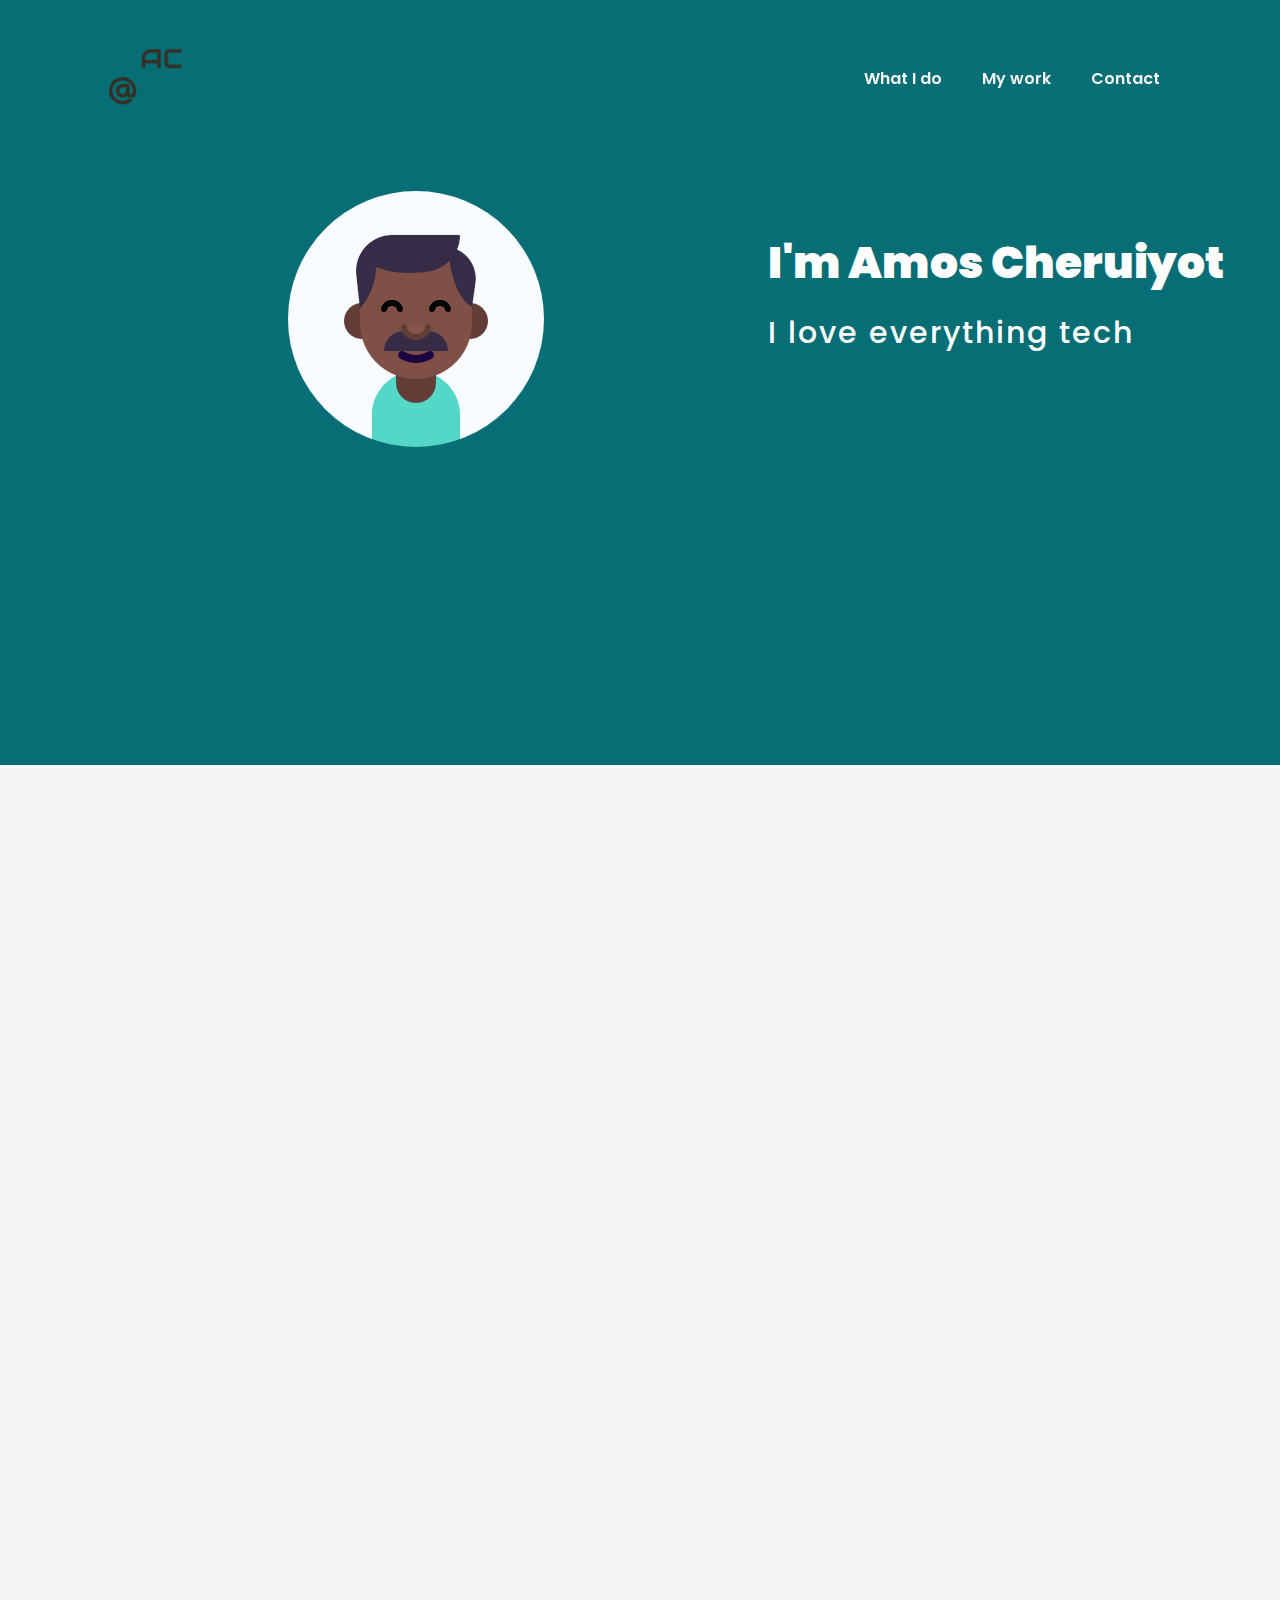
==== nav.html @ 0b88979d "Added nav+hero" ====
<!DOCTYPE html>
<html lang="en">
<head>
    <meta charset="UTF-8">
    <title>Sticky Navbar</title>
    <link rel="stylesheet" href="assets/css/custom.css">
</head>
<body>
    <header>
        <a href="">
            <img src="./assets/img/logo.png"  class="logo" alt="logo">
        </a>
        <ul>
            <li><a href="#" class="logo"> What I do </a></li>
            <li><a href="#" class="logo">My work</a></li>
            <li><a href="#" class="logo"> Contact </a></li>
        </ul>
    </header>
    <section class="banner">
        <div class="grid-2">
            <!--Column2-->
            <div class="avatar">
                <!-- Avatar image -->
                <img class="avatar__image" src="assets/img/avatar.png" />
            </div>
        </div>
        <div class="grid-2">
            <!--Column2-->
            <h1>I'm Amos Cheruiyot</h1>
            <br>
            <h3>I love everything tech</h3>
        </div>
    </section>
    
    <script type="text/javascript" src="assets/js/main.js"></script>
</body>
</html>
---- assets/css/custom.css ----
@import url('https://fonts.googleapis.com/css2?family=Poppins:wght@200&display=swap');

* {
    margin: 0;
    padding: 0;
    box-sizing: border-box;
    font-family: 'Poppins', sans-serif;
    font-weight: 600;
    color: #362F25;
}
body {
    background:#f5f5f5;
    min-height:200vh;

}
header {
   position: fixed;
   top: 0;
   left: 0;
   width: 100%;
   display: flex;
   justify-content:space-between;
   align-items: center;
   transition: 0.6s;
   padding: 30px 100px; 
   z-index: 1000000;
}
header.sticky {
    padding: 2px 100px;  
    background: #fff;
    
}
header.logo {
    position: relative;
    width: 20px;
    height: 20px;
    transition: 0.6s;
}
header img.logo {
    height: 90px;
    width: 90px;
}
header ul {
    position: relative;
    display: flex;
    justify-content: center;
    align-items: center;
}
header ul li {
    position: relative;
    list-style: none;
   
}
header ul li a {
    position:relative;
    color: #f5f5f5;
    margin: 0 20px;
    text-decoration: none;
}
.banner {
    position: relative;
    width:100vw;
    height: 85vh;
    background: #086e75;
    background-size: cover;
    display: flex;
    overflow: hidden;
}
header.sticky ul li a {
    color: #000;
    
}
.grid-2 {
    position: relative;
    width: 100%;
    top: 25%;
    left: 10%;
    height: 40vh;
    align-items:flex-start ;
    
}
.avatar {
    /* Rounded border */
    border-radius: 50%;
    height: 256px;
    width: 256px;
    margin-left: 25%;
    
}

.avatar__image {
    /* Rounded border */
    border-radius: 50%;

    /* Take full size */
    height: 100%;
    width: 100%;
}
.avatar.hidden {
    visibility: hidden;
    opacity: 0;
    transition: visibility 0s 0.6s, opacity 0.6s linear;
}
.grid-2 h1, h3 {
    color: #ffff;
    
}
.grid-2 h1 {
    font-size: 2.75rem;
    font-weight: 900;
    line-height: 1;
    padding-top: 50px;    
}
.grid-2 h3 {
    font-size: 30px;
    letter-spacing: 2px;
    font-weight: 500;
}
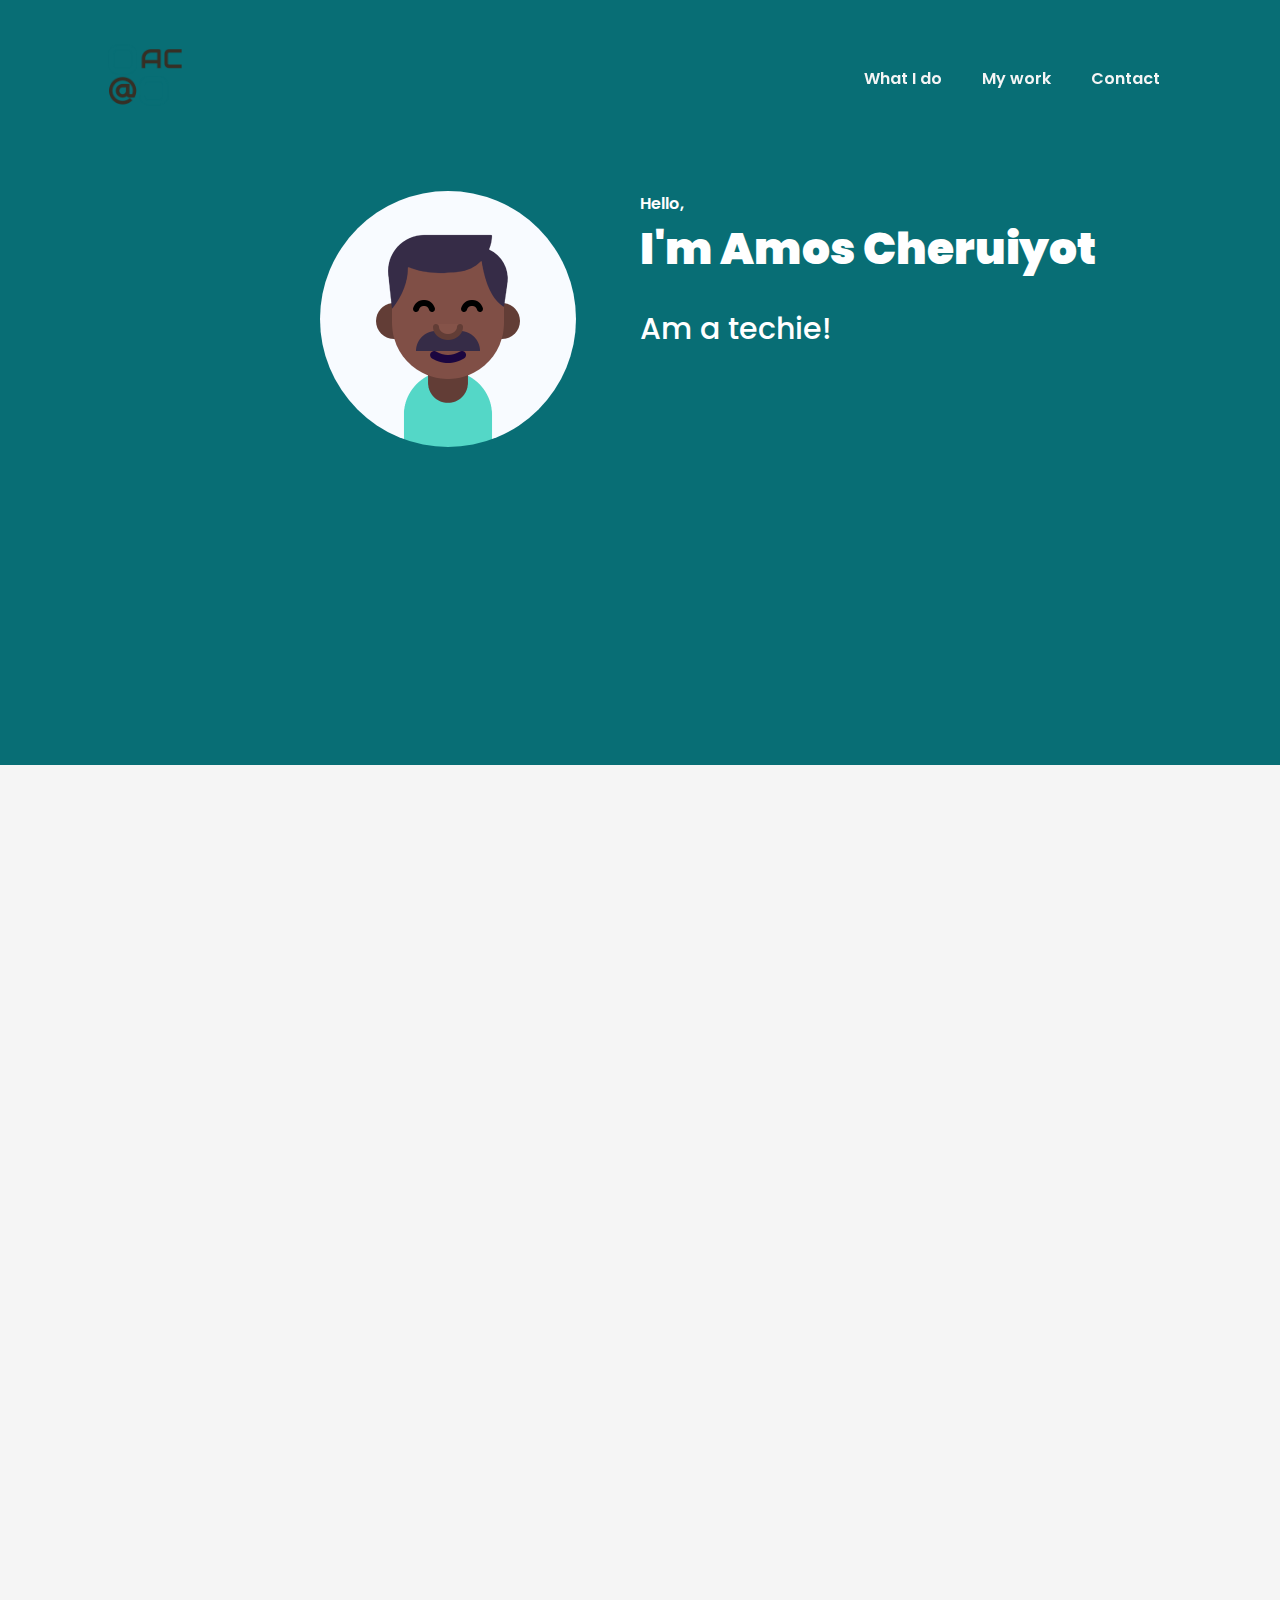
==== commit efbb3a15: "padding fixes" ====
--- a/nav.html
+++ b/nav.html
@@ -17,18 +17,22 @@
         </ul>
     </header>
     <section class="banner">
-        <div class="grid-2">
+        <div class="colm-1">
             <!--Column2-->
             <div class="avatar">
                 <!-- Avatar image -->
                 <img class="avatar__image" src="assets/img/avatar.png" />
             </div>
         </div>
-        <div class="grid-2">
+        <div class="colm-1">
             <!--Column2-->
-            <h1>I'm Amos Cheruiyot</h1>
+            <h4 class="greeting">Hello,</h4>
+            <h1 class="tagline">I'm Amos Cheruiyot</h1>
             <br>
-            <h3>I love everything tech</h3>
+            <h3 class="subheading">Am a techie!</h3>
+            <div class="socials">
+                        
+            </div>
         </div>
     </section>
     
--- a/assets/css/custom.css
+++ b/assets/css/custom.css
@@ -70,11 +70,10 @@
     color: #000;
     
 }
-.grid-2 {
+.colm-1 {
     position: relative;
     width: 100%;
     top: 25%;
-    left: 10%;
     height: 40vh;
     align-items:flex-start ;
     
@@ -84,7 +83,7 @@
     border-radius: 50%;
     height: 256px;
     width: 256px;
-    margin-left: 25%;
+    margin-left: 50%;
     
 }
 
@@ -101,18 +100,17 @@
     opacity: 0;
     transition: visibility 0s 0.6s, opacity 0.6s linear;
 }
-.grid-2 h1, h3 {
+.colm-1 h1, h3, h4 {
     color: #ffff;
     
 }
-.grid-2 h1 {
+.colm-1 h1 {
     font-size: 2.75rem;
-    font-weight: 900;
-    line-height: 1;
-    padding-top: 50px;    
+    font-weight: 900;    
 }
-.grid-2 h3 {
+.colm-1 h3 {
     font-size: 30px;
-    letter-spacing: 2px;
     font-weight: 500;
-}+}
+
+    